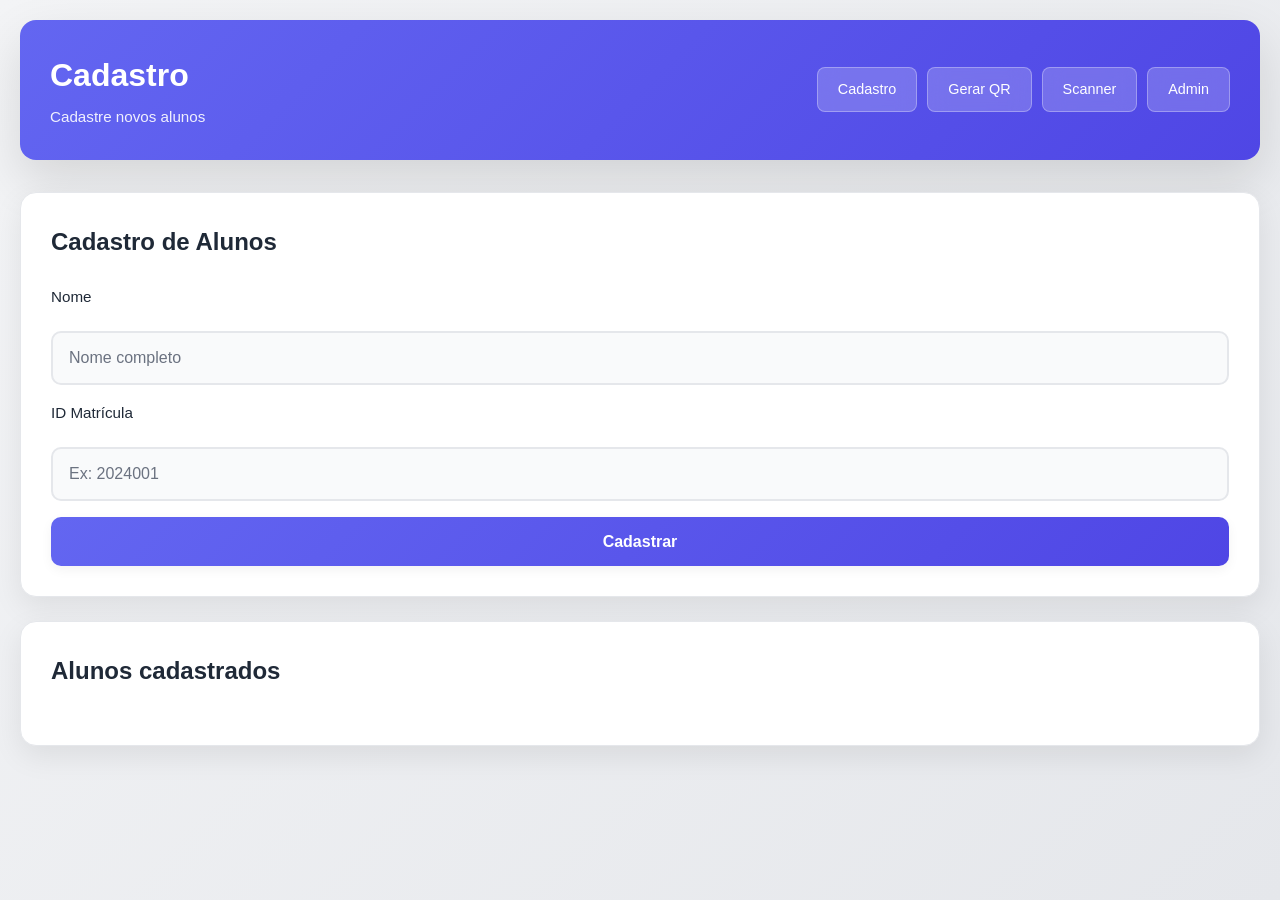
==== templates/register.html @ ae4967fe "prepare render deploy" ====
<!DOCTYPE html>
<html lang="pt-BR">
  <head>
    <meta charset="UTF-8" />
    <meta name="viewport" content="width=device-width, initial-scale=1.0, viewport-fit=cover" />
    <title>Cadastro de Alunos - Presença QR</title>
    
    <!-- PWA & App Manifest -->
    <link rel="manifest" href="/static/manifest.json" />
    <meta name="theme-color" content="#6366f1" />
    <meta name="mobile-web-app-capable" content="yes" />
    <meta name="mobile-web-app-status-bar-style" content="black-translucent" />
    <meta name="apple-mobile-web-app-capable" content="yes" />
    <meta name="apple-mobile-web-app-status-bar-style" content="black-translucent" />
    <meta name="apple-mobile-web-app-title" content="Presença QR" />
    <link rel="apple-touch-icon" href="data:image/svg+xml,<svg xmlns='http://www.w3.org/2000/svg' viewBox='0 0 180 180'><rect fill='%236366f1' width='180' height='180' rx='40'/><text x='90' y='90' font-size='100' font-weight='bold' fill='white' text-anchor='middle' dominant-baseline='middle'>QR</text></svg>" />
    
    <link rel="stylesheet" href="/static/css/styles.css" />
  </head>
  <body>
    <div class="page">
      <header class="topbar">
        <div>
          <h1>Cadastro</h1>
          <p>Cadastre novos alunos</p>
        </div>
        <nav class="nav-buttons">
          <a href="/cadastro"><button>Cadastro</button></a>
          <a href="/gerar"><button>Gerar QR</button></a>
          <a href="/scanner"><button>Scanner</button></a>
          <a href="/admin"><button>Admin</button></a>
        </nav>
      </header>

      <main class="container">
        <div class="card">
          <h2>Cadastro de Alunos</h2>
          <form id="student-form" class="form-group">
            <label>Nome</label>
            <input id="student-name" placeholder="Nome completo" />
            <label>ID Matrícula</label>
            <input id="student-matricula" placeholder="Ex: 2024001" />
            <button type="submit" class="btn-primary">Cadastrar</button>
            <p id="student-message" class="message"></p>
          </form>
        </div>

        <div class="card">
          <h2>Alunos cadastrados</h2>
          <div id="student-list" class="list"></div>
        </div>
      </main>
    </div>

    <script src="/static/js/register.js"></script>
  </body>
</html>
---- static/css/styles.css ----
:root {
  color-scheme: light;
  --primary: #6366f1;
  --primary-dark: #4f46e5;
  --primary-light: #818cf8;
  --secondary: #10b981;
  --secondary-dark: #059669;
  --danger: #ef4444;
  --warning: #f59e0b;
  --bg-light: #f9fafb;
  --bg: #ffffff;
  --border: #e5e7eb;
  --text: #1f2937;
  --text-secondary: #6b7280;
  --shadow: 0 10px 30px rgba(0, 0, 0, 0.08);
  --shadow-lg: 0 20px 50px rgba(0, 0, 0, 0.12);
  --shadow-sm: 0 4px 12px rgba(0, 0, 0, 0.05);
  font-family: 'Segoe UI', Tahoma, Geneva, Verdana, sans-serif;
}

* {
  box-sizing: border-box;
  margin: 0;
  padding: 0;
}

html {
  scroll-behavior: smooth;
}

body {
  min-height: 100vh;
  background: linear-gradient(135deg, #f3f4f6 0%, #e5e7eb 100%);
  color: var(--text);
  line-height: 1.6;
}

button, input, select, textarea {
  font: inherit;
  color: inherit;
}

button {
  cursor: pointer;
}

/* Layout */
.page {
  padding: 20px;
  max-width: 1400px;
  margin: 0 auto;
}

/* Header/Topbar */
.topbar {
  display: flex;
  justify-content: space-between;
  align-items: center;
  gap: 20px;
  background: linear-gradient(135deg, var(--primary) 0%, var(--primary-dark) 100%);
  border-radius: 16px;
  padding: 30px;
  margin-bottom: 32px;
  box-shadow: var(--shadow-lg);
  color: white;
  flex-wrap: wrap;
}

.topbar > div {
  flex: 1;
  min-width: 250px;
}

.topbar h1 {
  font-size: 2rem;
  font-weight: 700;
  margin-bottom: 4px;
}

.topbar p {
  font-size: 0.95rem;
  opacity: 0.9;
}

.nav-buttons {
  display: flex;
  gap: 10px;
  flex-wrap: wrap;
}

.nav-buttons button {
  background: rgba(255, 255, 255, 0.2);
  color: white;
  border: 1px solid rgba(255, 255, 255, 0.3);
  padding: 10px 20px;
  border-radius: 8px;
  font-size: 0.9rem;
  font-weight: 500;
  transition: all 0.3s ease;
  backdrop-filter: blur(10px);
}

.nav-buttons button:hover {
  background: rgba(255, 255, 255, 0.3);
  border-color: rgba(255, 255, 255, 0.5);
  transform: translateY(-2px);
  box-shadow: 0 8px 16px rgba(0, 0, 0, 0.2);
}

/* Container */
.container {
  display: grid;
  gap: 24px;
}

/* Cards */
.card {
  background: var(--bg);
  border-radius: 16px;
  padding: 30px;
  box-shadow: var(--shadow);
  border: 1px solid var(--border);
  transition: all 0.3s ease;
}

.card:hover {
  box-shadow: var(--shadow-lg);
  border-color: var(--primary-light);
}

.login-card {
  max-width: 420px;
  margin: 0 auto;
}

h2 {
  font-size: 1.5rem;
  font-weight: 700;
  margin-bottom: 24px;
  color: var(--text);
}

h3 {
  font-size: 1.1rem;
  font-weight: 600;
  margin-bottom: 12px;
}

/* Forms */
.form-group {
  display: grid;
  gap: 16px;
}

.form-group label {
  display: block;
  font-size: 0.95rem;
  font-weight: 500;
  color: var(--text);
  margin-bottom: 6px;
}

.form-group input,
.form-group select {
  width: 100%;
  padding: 12px 16px;
  border-radius: 10px;
  border: 2px solid var(--border);
  background: var(--bg-light);
  font-size: 1rem;
  transition: all 0.3s ease;
}

.form-group input:focus,
.form-group select:focus {
  outline: none;
  border-color: var(--primary);
  background: var(--bg);
  box-shadow: 0 0 0 3px rgba(99, 102, 241, 0.1);
}

.form-group input::placeholder {
  color: var(--text-secondary);
}

/* Buttons */
.btn-primary,
.btn-secondary {
  border: none;
  border-radius: 10px;
  padding: 12px 28px;
  font-size: 1rem;
  font-weight: 600;
  transition: all 0.3s ease;
  display: inline-block;
  text-align: center;
  cursor: pointer;
  min-width: fit-content;
}

.btn-primary {
  background: linear-gradient(135deg, var(--primary) 0%, var(--primary-dark) 100%);
  color: white;
  box-shadow: var(--shadow-sm);
}

.btn-primary:hover {
  transform: translateY(-3px);
  box-shadow: 0 15px 30px rgba(99, 102, 241, 0.3);
}

.btn-primary:active {
  transform: translateY(-1px);
}

.btn-secondary {
  background: var(--bg-light);
  color: var(--text);
  border: 2px solid var(--border);
}

.btn-secondary:hover {
  background: var(--border);
  border-color: var(--text-secondary);
  transform: translateY(-2px);
}

/* Messages */
.message {
  padding: 12px 16px;
  border-radius: 10px;
  font-size: 0.95rem;
  margin: 12px 0 0 0;
  display: none;
  animation: slideIn 0.3s ease;
}

.message.show {
  display: block;
}

.message.success {
  background: #d1fae5;
  color: #065f46;
  border: 1px solid #6ee7b7;
}

.message.error {
  background: #fee2e2;
  color: #991b1b;
  border: 1px solid #fca5a5;
}

@keyframes slideIn {
  from {
    opacity: 0;
    transform: translateY(-10px);
  }
  to {
    opacity: 1;
    transform: translateY(0);
  }
}

/* Lists */
.list {
  display: grid;
  gap: 12px;
}

.list-item {
  background: var(--bg-light);
  border-radius: 12px;
  padding: 16px;
  border: 1px solid var(--border);
  transition: all 0.3s ease;
}

.list-item:hover {
  background: var(--bg);
  border-color: var(--primary-light);
  box-shadow: var(--shadow-sm);
}

.list-item strong {
  display: block;
  margin-bottom: 4px;
  color: var(--text);
}

.list-item em {
  display: block;
  font-style: normal;
  color: var(--text-secondary);
  font-size: 0.9rem;
}

/* QR Code Box */
.qr-box {
  min-height: 280px;
  display: grid;
  place-items: center;
  border-radius: 16px;
  border: 2px dashed var(--primary-light);
  margin-top: 20px;
  padding: 30px;
  background: linear-gradient(135deg, rgba(99, 102, 241, 0.05) 0%, rgba(129, 140, 248, 0.05) 100%);
}

.qr-box img {
  max-width: 100%;
  height: auto;
  border-radius: 12px;
  box-shadow: var(--shadow);
}

/* Grid */
.grid-2 {
  display: grid;
  gap: 20px;
  grid-template-columns: 1fr auto;
  align-items: end;
}

.qr-actions {
  display: flex;
  gap: 10px;
}

/* Scanner */
.scanner-box {
  display: grid;
  gap: 16px;
}

#reader {
  border-radius: 12px;
  overflow: hidden;
  box-shadow: var(--shadow);
}

/* Select Enhancement */
select {
  appearance: none;
  background-image: url("data:image/svg+xml,%3Csvg xmlns='http://www.w3.org/2000/svg' width='12' height='12' viewBox='0 0 12 12'%3E%3Cpath fill='%234f46e5' d='M6 9L1 4h10z'/%3E%3C/svg%3E");
  background-repeat: no-repeat;
  background-position: right 12px center;
  padding-right: 32px !important;
  cursor: pointer;
}

/* Print Styles */
@media print {
  * {
    margin: 0;
    padding: 0;
    background: white !important;
  }

  body {
    background: white;
  }

  .page {
    padding: 0;
  }

  .topbar,
  .nav-buttons,
  .form-group,
  .btn-primary,
  .btn-secondary,
  .message,
  #reader,
  #scan-next,
  #stop-scanner,
  h2,
  p:not(.message),
  label,
  input,
  select {
    display: none !important;
  }

  .card {
    padding: 0;
    box-shadow: none;
    border: none;
    page-break-inside: avoid;
  }

  .qr-box {
    border: none;
    background: white;
    padding: 0;
    min-height: auto;
    display: block;
  }

  .qr-box img {
    width: 200px;
    height: 200px;
    margin: 0 auto;
    display: block;
    box-shadow: none;
  }
}

/* Responsive */
@media (max-width: 768px) {
  .page {
    padding: 16px;
  }

  .topbar {
    padding: 20px;
    flex-direction: column;
    align-items: flex-start;
  }

  .topbar > div {
    width: 100%;
  }

  .topbar h1 {
    font-size: 1.5rem;
  }

  .nav-buttons {
    width: 100%;
    justify-content: flex-start;
  }

  .card {
    padding: 20px;
  }

  h2 {
    font-size: 1.25rem;
  }

  .grid-2 {
    grid-template-columns: 1fr;
  }

  .qr-actions {
    flex-direction: column;
  }

  .qr-actions button {
    width: 100%;
  }

  .btn-primary,
  .btn-secondary {
    width: 100%;
  }
}

@media (max-width: 480px) {
  .topbar h1 {
    font-size: 1.25rem;
  }

  .topbar p {
    font-size: 0.85rem;
  }

  .card {
    padding: 16px;
  }

  h2 {
    font-size: 1.1rem;
  }

  .nav-buttons {
    gap: 8px;
  }

  .nav-buttons button {
    padding: 8px 14px;
    font-size: 0.85rem;
  }
}
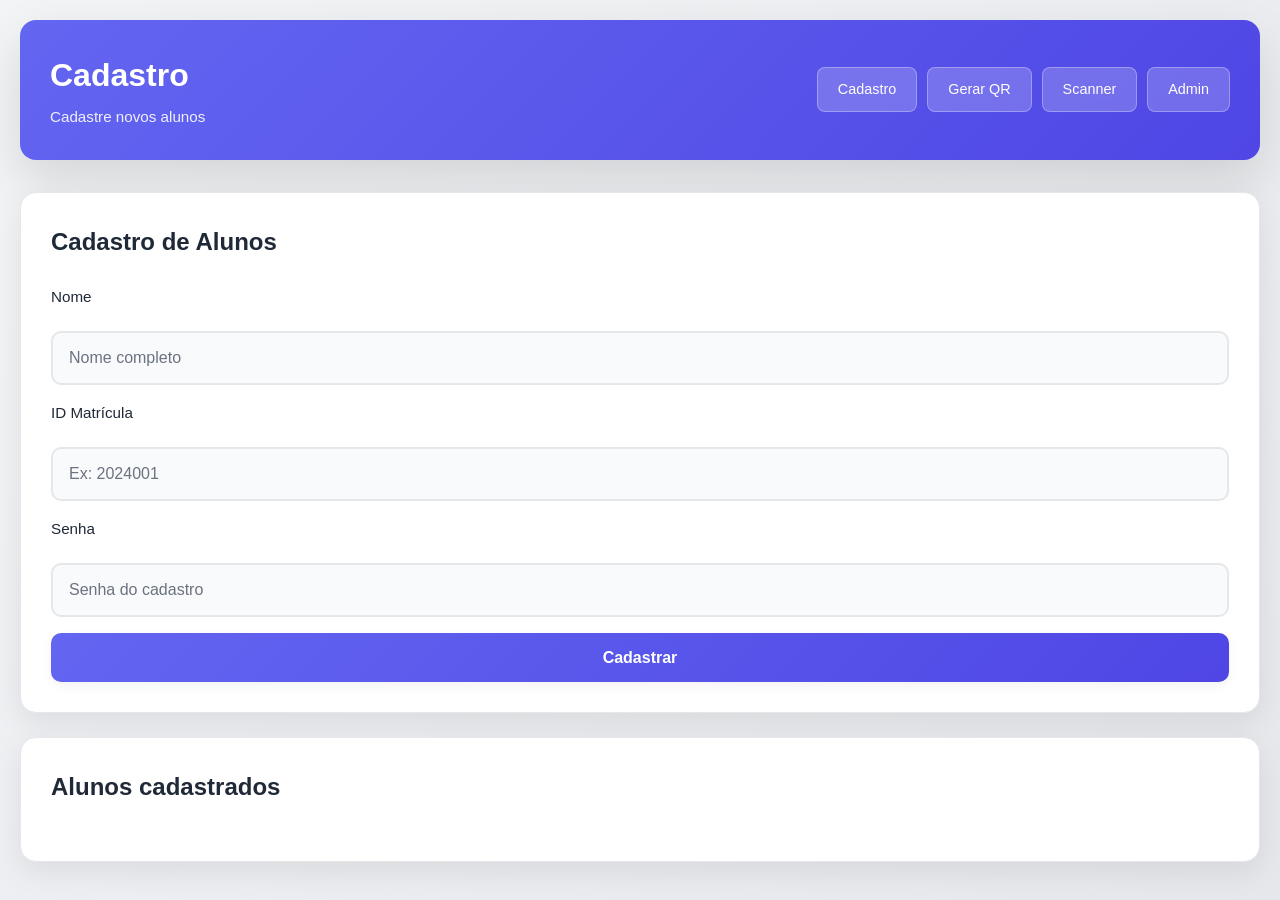
==== commit d460a36a: "Add required registration password NATALIA and backend validation" ====
--- a/templates/register.html
+++ b/templates/register.html
@@ -40,6 +40,8 @@
             <input id="student-name" placeholder="Nome completo" />
             <label>ID Matrícula</label>
             <input id="student-matricula" placeholder="Ex: 2024001" />
+            <label>Senha</label>
+            <input id="student-password" type="password" placeholder="Senha do cadastro" />
             <button type="submit" class="btn-primary">Cadastrar</button>
             <p id="student-message" class="message"></p>
           </form>
